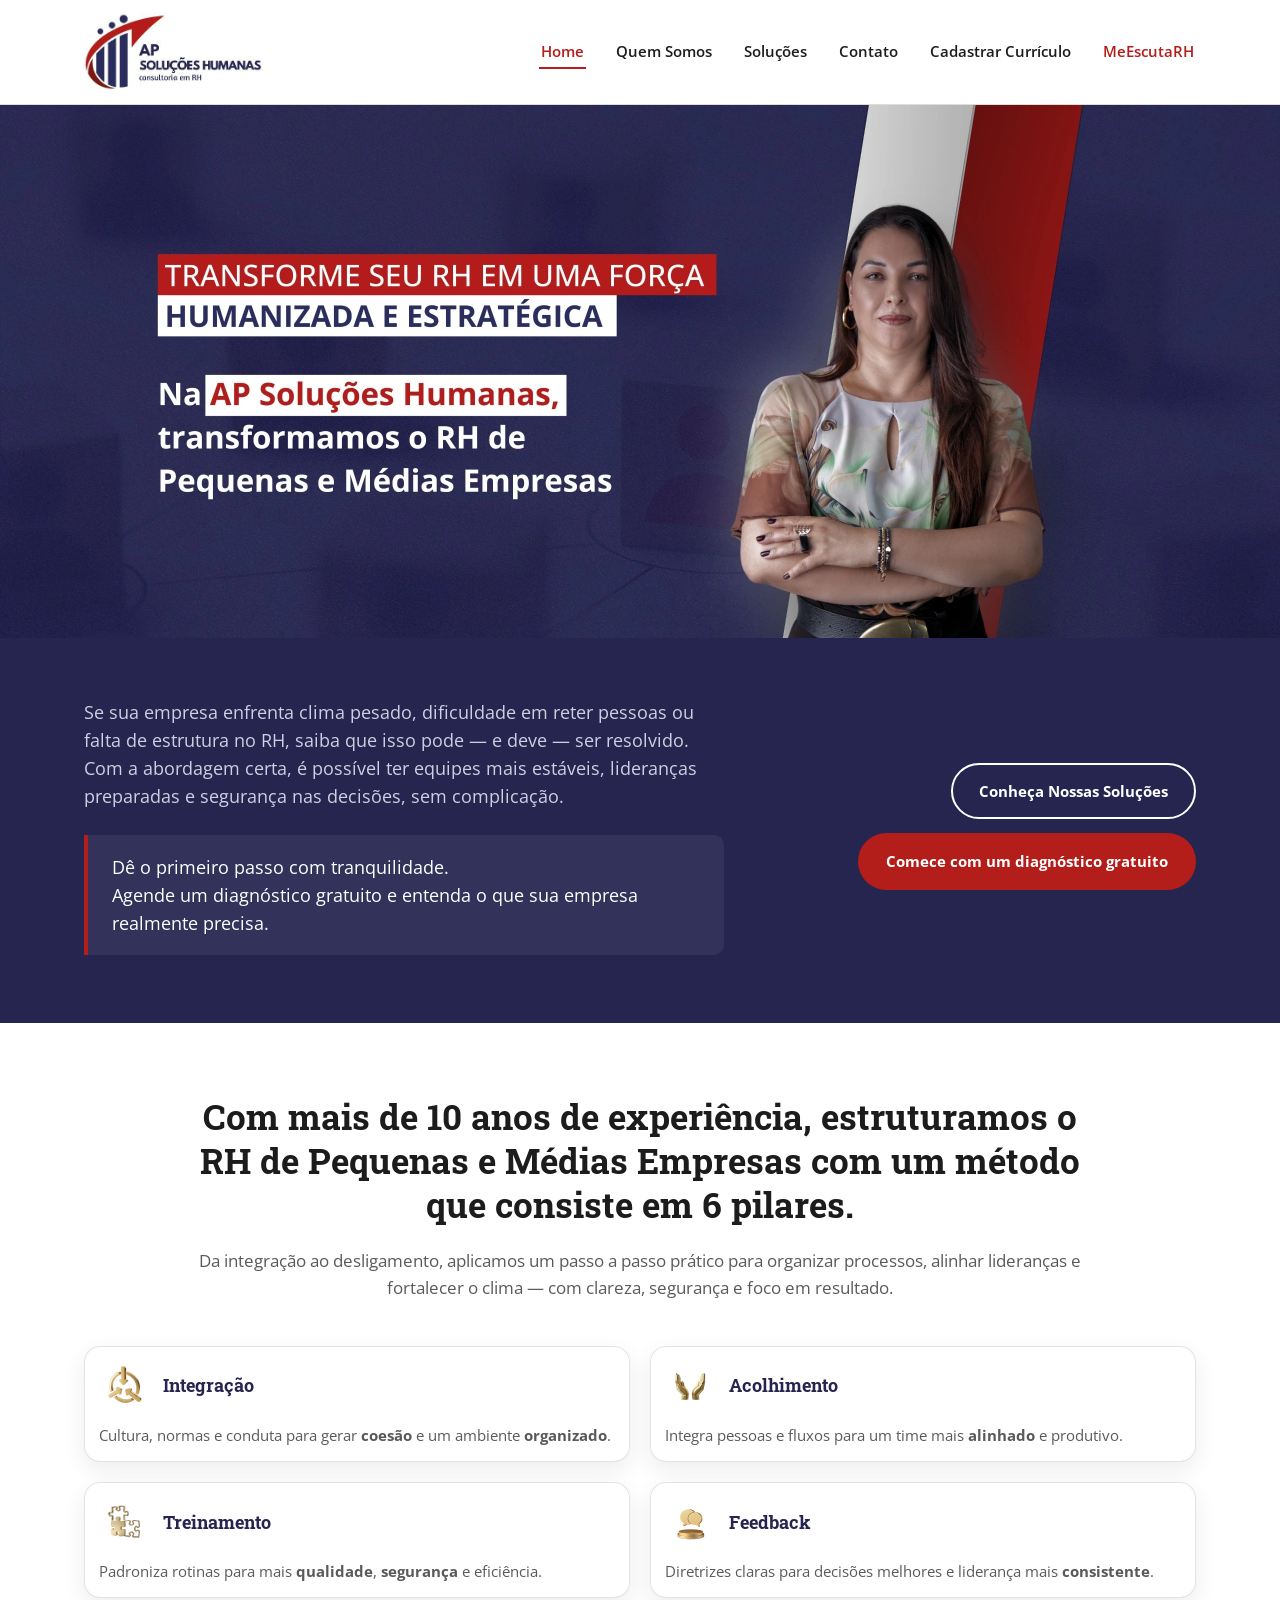
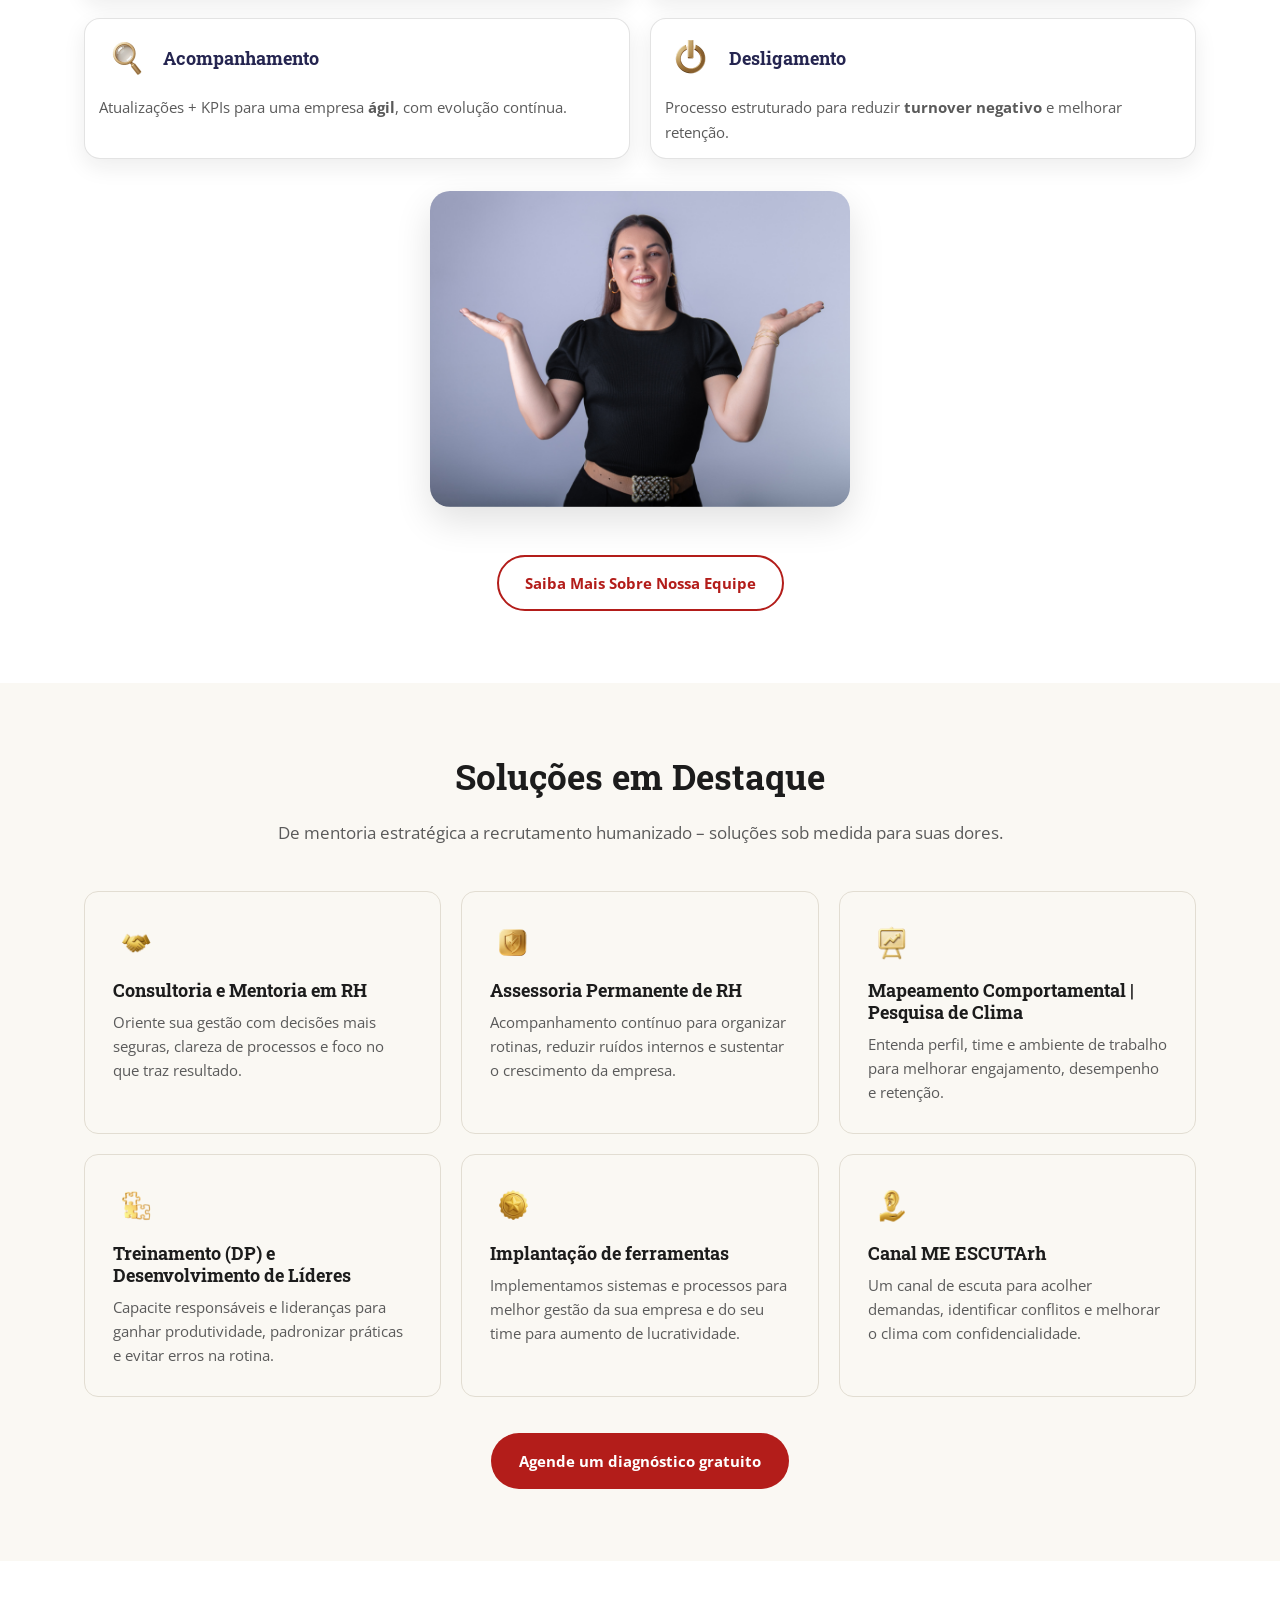
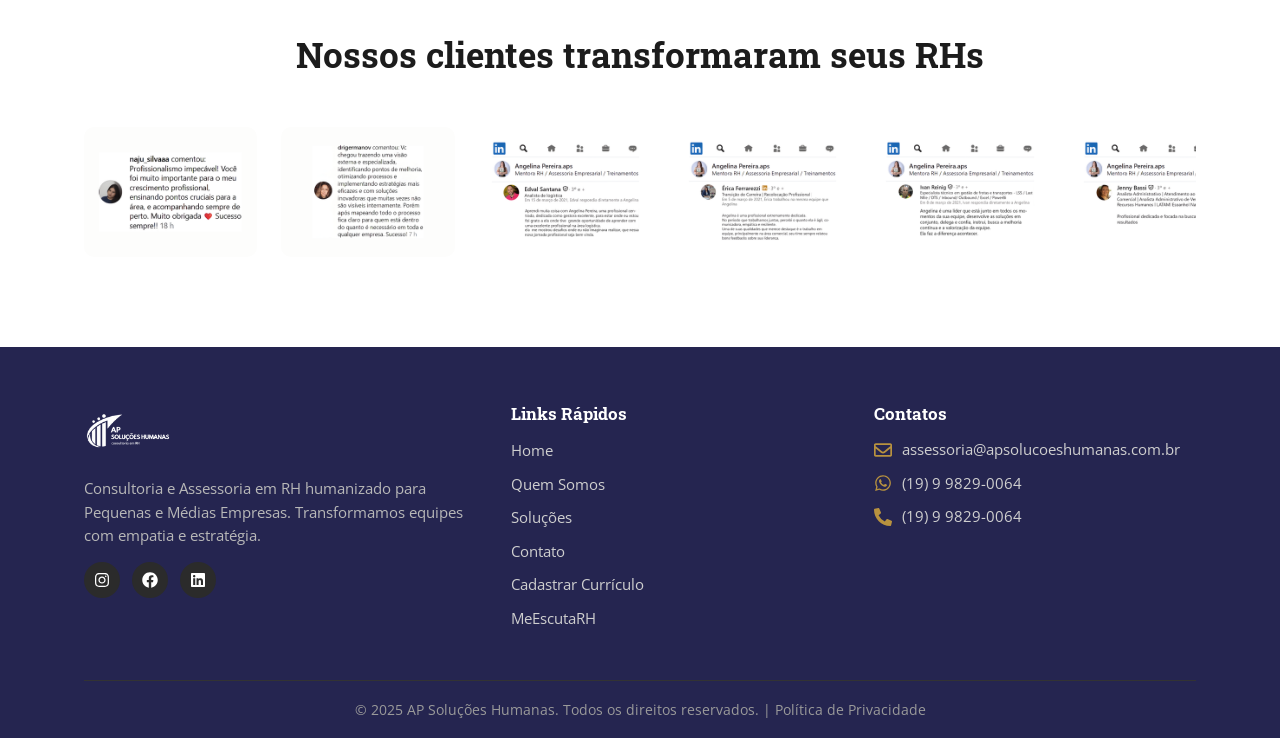
==== index.html @ b5ef5ab9 "Initial commit: site da AP Soluções Humanas (MeEscutaRH + páginas institucionais) Co-Authored-By: Cl" ====
<!DOCTYPE html>
<html lang="pt-BR">
<head>
<meta charset="UTF-8">
<meta name="viewport" content="width=device-width, initial-scale=1.0">
<title>AP Soluções Humanas - Home</title>
<meta name="description" content="Com mais de 10 anos de experiência, estruturamos o RH de Pequenas e Médias Empresas com um método que consiste em 6 pilares.">
<link rel="icon" href="assets/img/favicon.png">
<link rel="preconnect" href="https://fonts.googleapis.com">
<link href="https://fonts.googleapis.com/css?family=Roboto:400,500,600,700|Roboto+Slab:600,700|Open+Sans:400,600,700&display=swap" rel="stylesheet">
<link rel="stylesheet" href="style.css">
</head>
<body>

<header class="site-header">
  <div class="container">
    <a href="index.html" class="brand"><img src="assets/img/logo.jpeg" alt="AP Soluções Humanas"></a>
    <button class="nav-toggle" aria-label="Abrir menu" aria-expanded="false"><span></span><span></span><span></span></button>
    <nav class="main-nav">
      <ul>
        <li><a href="index.html" class="is-active">Home</a></li>
        <li><a href="quem-somos.html">Quem Somos</a></li>
        <li><a href="solucoes.html">Soluções</a></li>
        <li><a href="contato.html">Contato</a></li>
        <li><a href="cadastrar-curriculo.html">Cadastrar Currículo</a></li>
        <li><a href="me-escuta-rh.html" class="nav-mer">MeEscutaRH</a></li>
      </ul>
    </nav>
  </div>
</header>

<section class="hero">
  <div class="hero__banner"><img src="assets/img/banner.webp" alt="AP Soluções Humanas"></div>
  <div class="hero__body">
    <div class="container hero__grid">
      <div class="hero__text">
        <p class="lead">Se sua empresa enfrenta clima pesado, dificuldade em reter pessoas ou falta de estrutura no RH, saiba que isso pode — e deve — ser resolvido. Com a abordagem certa, é possível ter equipes mais estáveis, lideranças preparadas e segurança nas decisões, sem complicação.</p>
        <div class="hero__highlight">
          <p class="lead">Dê o primeiro passo com tranquilidade.<br>Agende um diagnóstico gratuito e entenda o que sua empresa realmente precisa.</p>
        </div>
      </div>
      <div class="cta-row hero__ctas">
        <a class="btn btn--outline-light" href="solucoes.html">Conheça Nossas Soluções</a>
        <a class="btn btn--gold" href="https://forms.gle/rKEtEn1dgG5RvFb46" target="_blank" rel="noopener">Comece com um diagnóstico gratuito</a>
      </div>
    </div>
  </div>
</section>

<section class="section">
  <div class="container">
    <div class="section-head section-head--wide">
      <h2>Com mais de 10 anos de experiência, estruturamos o RH de Pequenas e Médias Empresas com um método que consiste em 6 pilares.</h2>
      <p>Da integração ao desligamento, aplicamos um passo a passo prático para organizar processos, alinhar lideranças e fortalecer o clima — com clareza, segurança e foco em resultado.</p>
    </div>

    <div class="pilares-grid">
      <article class="pilar-card">
        <div class="pilar-card__head">
          <img class="pilar-card__icon" src="assets/img/pilar-01-integracao.png" alt="Ícone Integração">
          <h3>Integração</h3>
        </div>
        <p>Cultura, normas e conduta para gerar <strong>coesão</strong> e um ambiente <strong>organizado</strong>.</p>
      </article>
      <article class="pilar-card">
        <div class="pilar-card__head">
          <img class="pilar-card__icon" src="assets/img/pilar-02-acolhimento.png" alt="Ícone Acolhimento">
          <h3>Acolhimento</h3>
        </div>
        <p>Integra pessoas e fluxos para um time mais <strong>alinhado</strong> e produtivo.</p>
      </article>
      <article class="pilar-card">
        <div class="pilar-card__head">
          <img class="pilar-card__icon" src="assets/img/pilar-03-treinamento.png" alt="Ícone Treinamento">
          <h3>Treinamento</h3>
        </div>
        <p>Padroniza rotinas para mais <strong>qualidade</strong>, <strong>segurança</strong> e eficiência.</p>
      </article>
      <article class="pilar-card">
        <div class="pilar-card__head">
          <img class="pilar-card__icon" src="assets/img/pilar-04-feedback.png" alt="Ícone Feedback">
          <h3>Feedback</h3>
        </div>
        <p>Diretrizes claras para decisões melhores e liderança mais <strong>consistente</strong>.</p>
      </article>
      <article class="pilar-card">
        <div class="pilar-card__head">
          <img class="pilar-card__icon" src="assets/img/pilar-05-acompanhamento.png" alt="Ícone Acompanhamento">
          <h3>Acompanhamento</h3>
        </div>
        <p>Atualizações + KPIs para uma empresa <strong>ágil</strong>, com evolução contínua.</p>
      </article>
      <article class="pilar-card">
        <div class="pilar-card__head">
          <img class="pilar-card__icon" src="assets/img/pilar-06-desligamento.png" alt="Ícone Desligamento">
          <h3>Desligamento</h3>
        </div>
        <p>Processo estruturado para reduzir <strong>turnover negativo</strong> e melhorar retenção.</p>
      </article>
    </div>

    <div class="section-photo">
      <img src="assets/img/foto-home-secao1.png" alt="Equipe AP Soluções Humanas">
    </div>

    <div class="cta-row" style="justify-content:center;margin-top:32px;">
      <a class="btn btn--outline" href="quem-somos.html">Saiba Mais Sobre Nossa Equipe</a>
    </div>
  </div>
</section>

<section class="section section--alt">
  <div class="container">
    <div class="section-head">
      <h2>Soluções em Destaque</h2>
      <p>De mentoria estratégica a recrutamento humanizado – soluções sob medida para suas dores.</p>
    </div>

    <div class="solucoes-grid">
      <article class="solucao-card">
        <img src="assets/img/icone-mentoria.png" alt="Ícone Consultoria e Mentoria em RH">
        <h3>Consultoria e Mentoria em RH</h3>
        <p>Oriente sua gestão com decisões mais seguras, clareza de processos e foco no que traz resultado.</p>
      </article>
      <article class="solucao-card">
        <img src="assets/img/icone-assessoria.png" alt="Ícone Assessoria Permanente de RH">
        <h3>Assessoria Permanente de RH</h3>
        <p>Acompanhamento contínuo para organizar rotinas, reduzir ruídos internos e sustentar o crescimento da empresa.</p>
      </article>
      <article class="solucao-card">
        <img src="assets/img/icone-mapeamento.png" alt="Ícone Mapeamento Comportamental">
        <h3>Mapeamento Comportamental | Pesquisa de Clima</h3>
        <p>Entenda perfil, time e ambiente de trabalho para melhorar engajamento, desempenho e retenção.</p>
      </article>
      <article class="solucao-card">
        <img src="assets/img/icone-treinamento-dp.png" alt="Ícone Treinamento DP">
        <h3>Treinamento (DP) e Desenvolvimento de Líderes</h3>
        <p>Capacite responsáveis e lideranças para ganhar produtividade, padronizar práticas e evitar erros na rotina.</p>
      </article>
      <article class="solucao-card">
        <img src="assets/img/icone-implantacao.png" alt="Ícone Implantação de ferramentas">
        <h3>Implantação de ferramentas</h3>
        <p>Implementamos sistemas e processos para melhor gestão da sua empresa e do seu time para aumento de lucratividade.</p>
      </article>
      <article class="solucao-card">
        <img src="assets/img/icone-meescuta.png" alt="Ícone Canal ME ESCUTArh">
        <h3>Canal ME ESCUTArh</h3>
        <p>Um canal de escuta para acolher demandas, identificar conflitos e melhorar o clima com confidencialidade.</p>
      </article>
    </div>

    <div class="cta-row" style="justify-content:center;margin-top:36px;">
      <a class="btn btn--gold" href="https://wa.me/551998290064/?text=Oi,%20vim%20pelo%20seu%20site%20gostaria%20de%20saber%20mais%20sobre%20as%20suas%20soluções." target="_blank" rel="noopener">Agende um diagnóstico gratuito</a>
    </div>
  </div>
</section>

<section class="section">
  <div class="container">
    <div class="section-head">
      <h2>Nossos clientes transformaram seus RHs</h2>
    </div>
    <div class="carousel">
      <img src="assets/img/depoimentos/Naju-Silva.png" alt="Depoimento Naju Silva">
      <img src="assets/img/depoimentos/Adriana-Germanov.png" alt="Depoimento Adriana Germanov">
      <img src="assets/img/depoimentos/Edval-Santana.png" alt="Depoimento Edval Santana">
      <img src="assets/img/depoimentos/Erica-Ferrarezzi.png" alt="Depoimento Erica Ferrarezzi">
      <img src="assets/img/depoimentos/Ivan-Reinig.png" alt="Depoimento Ivan Reinig">
      <img src="assets/img/depoimentos/Jenny-Bassi.png" alt="Depoimento Jenny Bassi">
      <img src="assets/img/depoimentos/Renato-Dario.png" alt="Depoimento Renato Dario">
      <img src="assets/img/depoimentos/Ricardo-B.png" alt="Depoimento Ricardo B">
    </div>
  </div>
</section>

<footer class="site-footer">
  <div class="container">
    <div class="footer-grid">
      <div>
        <img src="assets/img/logo-footer.png" alt="AP Soluções Humanas">
        <p>Consultoria e Assessoria em RH humanizado para Pequenas e Médias Empresas. Transformamos equipes com empatia e estratégia.</p>
        <div class="social-icons">
          <a href="https://www.instagram.com/gepereira.apsolucoeshumanas/" target="_blank" rel="noopener" aria-label="Instagram"><svg viewBox="0 0 448 512"><path d="M224.1 141c-63.6 0-114.9 51.3-114.9 114.9s51.3 114.9 114.9 114.9S339 319.5 339 255.9 287.7 141 224.1 141zm0 189.6c-41.1 0-74.7-33.5-74.7-74.7s33.5-74.7 74.7-74.7 74.7 33.5 74.7 74.7-33.6 74.7-74.7 74.7zm146.4-194.3c0 14.9-12 26.8-26.8 26.8-14.9 0-26.8-12-26.8-26.8s12-26.8 26.8-26.8 26.8 12 26.8 26.8zm76.1 27.2c-1.7-35.9-9.9-67.7-36.2-93.9-26.2-26.2-58-34.4-93.9-36.2-37-2.1-147.9-2.1-184.9 0-35.8 1.7-67.6 9.9-93.9 36.1s-34.4 58-36.2 93.9c-2.1 37-2.1 147.9 0 184.9 1.7 35.9 9.9 67.7 36.2 93.9s58 34.4 93.9 36.2c37 2.1 147.9 2.1 184.9 0 35.9-1.7 67.7-9.9 93.9-36.2 26.2-26.2 34.4-58 36.2-93.9 2.1-37 2.1-147.8 0-184.8zM398.8 388c-7.8 19.6-22.9 34.7-42.6 42.6-29.5 11.7-99.5 9-132.1 9s-102.7 2.6-132.1-9c-19.6-7.8-34.7-22.9-42.6-42.6-11.7-29.5-9-99.5-9-132.1s-2.6-102.7 9-132.1c7.8-19.6 22.9-34.7 42.6-42.6 29.5-11.7 99.5-9 132.1-9s102.7-2.6 132.1 9c19.6 7.8 34.7 22.9 42.6 42.6 11.7 29.5 9 99.5 9 132.1s2.7 102.7-9 132.1z"/></svg></a>
          <a href="https://www.facebook.com/gepereira.apsolucoeshumanas/" target="_blank" rel="noopener" aria-label="Facebook"><svg viewBox="0 0 512 512"><path d="M504 256C504 119 393 8 256 8S8 119 8 256c0 123.78 90.69 226.38 209.25 245V327.69h-63V256h63v-54.64c0-62.15 37-96.48 93.67-96.48 27.14 0 55.52 4.84 55.52 4.84v61h-31.28c-30.8 0-40.41 19.12-40.41 38.73V256h68.78l-11 71.69h-57.78V501C413.31 482.38 504 379.78 504 256z"/></svg></a>
          <a href="https://www.linkedin.com/in/gepereira-apsolucoeshumanas/" target="_blank" rel="noopener" aria-label="LinkedIn"><svg viewBox="0 0 448 512"><path d="M416 32H31.9C14.3 32 0 46.5 0 64.3v383.4C0 465.5 14.3 480 31.9 480H416c17.6 0 32-14.5 32-32.3V64.3c0-17.8-14.4-32.3-32-32.3zM135.4 416H69V202.2h66.5V416zm-33.2-243c-21.3 0-38.5-17.3-38.5-38.5S80.9 96 102.2 96c21.2 0 38.5 17.3 38.5 38.5 0 21.3-17.2 38.5-38.5 38.5zm282.1 243h-66.4V312c0-24.8-.5-56.7-34.5-56.7-34.6 0-39.9 27-39.9 54.9V416h-66.4V202.2h63.7v29.2h.9c8.9-16.8 30.6-34.5 62.9-34.5 67.2 0 79.7 44.3 79.7 101.9V416z"/></svg></a>
        </div>
      </div>
      <div>
        <h4>Links Rápidos</h4>
        <ul class="footer-links">
          <li><a href="index.html">Home</a></li>
          <li><a href="quem-somos.html">Quem Somos</a></li>
          <li><a href="solucoes.html">Soluções</a></li>
          <li><a href="contato.html">Contato</a></li>
          <li><a href="cadastrar-curriculo.html">Cadastrar Currículo</a></li>
          <li><a href="me-escuta-rh.html">MeEscutaRH</a></li>
        </ul>
      </div>
      <div>
        <h4>Contatos</h4>
        <ul class="footer-contacts">
          <li><svg viewBox="0 0 512 512"><path d="M464 64H48C21.49 64 0 85.49 0 112v288c0 26.51 21.49 48 48 48h416c26.51 0 48-21.49 48-48V112c0-26.51-21.49-48-48-48zm0 48v40.805c-22.422 18.259-58.168 46.651-134.587 106.49-16.841 13.247-50.201 45.072-73.413 44.701-23.208.375-56.579-31.459-73.413-44.701C106.18 199.465 70.425 171.067 48 152.805V112h416zM48 400V214.398c22.914 18.251 55.409 43.862 104.938 82.646 21.857 17.205 60.134 55.186 103.062 54.955 42.717.231 80.509-37.199 103.053-54.947 49.528-38.783 82.032-64.401 104.947-82.653V400H48z"/></svg><a href="mailto:assessoria@apsolucoeshumanas.com.br">assessoria@apsolucoeshumanas.com.br</a></li>
          <li><svg viewBox="0 0 448 512"><path d="M380.9 97.1C339 55.1 283.2 32 223.9 32c-122.4 0-222 99.6-222 222 0 39.1 10.2 77.3 29.6 111L0 480l117.7-30.9c32.4 17.7 68.9 27 106.1 27h.1c122.3 0 224.1-99.6 224.1-222 0-59.3-25.2-115-67.1-157zm-157 341.6c-33.2 0-65.7-8.9-94-25.7l-6.7-4-69.8 18.3L72 359.2l-4.4-7c-18.5-29.4-28.2-63.3-28.2-98.2 0-101.7 82.8-184.5 184.6-184.5 49.3 0 95.6 19.2 130.4 54.1 34.8 34.9 56.2 81.2 56.1 130.5 0 101.8-84.9 184.6-186.6 184.6zm101.2-138.2c-5.5-2.8-32.8-16.2-37.9-18-5.1-1.9-8.8-2.8-12.5 2.8-3.7 5.6-14.3 18-17.6 21.8-3.2 3.7-6.5 4.2-12 1.4-32.6-16.3-54-29.1-75.5-66-5.7-9.8 5.7-9.1 16.3-30.3 1.8-3.7.9-6.9-.5-9.7-1.4-2.8-12.5-30.1-17.1-41.2-4.5-10.8-9.1-9.3-12.5-9.5-3.2-.2-6.9-.2-10.6-.2-3.7 0-9.7 1.4-14.8 6.9-5.1 5.6-19.4 19-19.4 46.3 0 27.3 19.9 53.7 22.6 57.4 2.8 3.7 39.1 59.7 94.8 83.8 35.2 15.2 49 16.5 66.6 13.9 10.7-1.6 32.8-13.4 37.4-26.4 4.6-13 4.6-24.1 3.2-26.4-1.3-2.5-5-3.9-10.5-6.6z"/></svg><a href="https://wa.me/551998290064" target="_blank" rel="noopener">(19) 9 9829-0064</a></li>
          <li><svg viewBox="0 0 512 512"><path d="M497.39 361.8l-112-48a24 24 0 0 0-28 6.9l-49.6 60.6A370.66 370.66 0 0 1 130.6 204.11l60.6-49.6a23.94 23.94 0 0 0 6.9-28l-48-112A24.16 24.16 0 0 0 122.6.61l-104 24A24 24 0 0 0 0 48c0 256.5 207.9 464 464 464a24 24 0 0 0 23.4-18.6l24-104a24.29 24.29 0 0 0-14.01-27.6z"/></svg><a href="tel:+551998290064">(19) 9 9829-0064</a></li>
        </ul>
      </div>
    </div>
    <div class="footer-bottom">© 2025 AP Soluções Humanas. Todos os direitos reservados. | Política de Privacidade</div>
  </div>
</footer>

<script src="script.js"></script>
</body>
</html>
---- style.css ----
/* ===========================================================
   AP Soluções Humanas — Design System
   Paleta: branco / dourado / preto / azul-marinho, com
   vermelho como cor de destaque (CTAs, navegação e MeEscutaRH).
   =========================================================== */

:root{
  --gold:#b8923f;
  --gold-dark:#96762f;
  --ink:#1c1c1c;
  --muted:#5a5a5a;
  --line:#e2ddd2;
  --white:#ffffff;
  --cream:#faf8f3;

  --red:#b31d1a;
  --red-dark:#8c1614;
  --navy:#252550;

  --mer-red:#c8102e;
  --mer-red-dark:#a50d26;

  --font-head:"Roboto Slab", serif;
  --font-body:"Open Sans","Roboto",sans-serif;

  --container:1160px;
  --radius:14px;
}

*{box-sizing:border-box;}
html{scroll-behavior:smooth;}
body{
  margin:0;
  font-family:var(--font-body);
  color:var(--ink);
  background:var(--white);
  line-height:1.6;
}
img{max-width:100%;display:block;}
a{color:inherit;text-decoration:none;}
h1,h2,h3,h4{font-family:var(--font-head);line-height:1.25;margin:0 0 .6em;}
p{margin:0 0 1em;}
ul{margin:0;padding:0;list-style:none;}

.container{max-width:var(--container);margin:0 auto;padding:0 24px;}
.section{padding:72px 0;}
.section--alt{background:var(--cream);}
.section--dark{background:var(--ink);color:var(--white);}
.section-head{max-width:760px;margin:0 auto 44px;text-align:center;}
.section-head h2{font-size:clamp(1.6rem,3vw,2.2rem);}
.section-head p{color:var(--muted);font-size:1.05rem;}
.section--dark .section-head p{color:#cfcfcf;}
.section-head--wide{max-width:920px;}

.section-photo{display:flex;justify-content:center;margin:32px auto 48px;}
.section-photo img{width:100%;max-width:420px;border-radius:20px;box-shadow:0 14px 36px rgba(0,0,0,.12);}

@media (max-width:760px){
  .section-head--wide h2 br{display:none;}
}

.eyebrow{
  display:inline-block;font-size:.78rem;font-weight:700;letter-spacing:.08em;
  text-transform:uppercase;color:var(--gold-dark);margin-bottom:10px;
}

/* ---- Botões ---- */
.btn{
  display:inline-flex;align-items:center;justify-content:center;gap:8px;
  padding:14px 26px;border-radius:999px;font-weight:700;font-size:.95rem;
  border:2px solid transparent;cursor:pointer;transition:transform .15s,background .15s,color .15s,border-color .15s;
}
.btn:active{transform:translateY(1px);}
.btn--gold{background:var(--red);color:var(--white);}
.btn--gold:hover{background:var(--red-dark);}
.btn--outline{border-color:var(--red);color:var(--red);background:transparent;}
.btn--outline:hover{background:var(--red);color:var(--white);}
.btn--outline-light{border-color:var(--white);color:var(--white);background:transparent;}
.btn--outline-light:hover{background:var(--white);color:var(--ink);}
.cta-row{display:flex;flex-wrap:wrap;gap:14px;}

/* ===========================================================
   Header
   =========================================================== */
.site-header{
  position:sticky;top:0;z-index:100;background:var(--white);
  border-bottom:1px solid var(--line);
}
.site-header .container{
  display:flex;align-items:center;justify-content:space-between;
  padding:12px 24px;gap:24px;
}
.brand img{height:80px;width:auto;}
.main-nav ul{display:flex;gap:28px;}
.main-nav a{font-weight:600;font-size:.95rem;padding:6px 2px;border-bottom:2px solid transparent;transition:border-color .15s,color .15s;}
.main-nav a:hover,
.main-nav a.is-active{color:var(--red);border-color:var(--red);}
.main-nav a.nav-mer{color:var(--red);}
.nav-toggle{
  display:none;background:none;border:none;cursor:pointer;padding:6px;
  flex-direction:column;gap:5px;
}
.nav-toggle span{width:26px;height:2px;background:var(--ink);display:block;}

@media (max-width:900px){
  .nav-toggle{display:flex;}
  .main-nav{
    position:absolute;top:100%;left:0;right:0;background:var(--white);
    border-bottom:1px solid var(--line);max-height:0;overflow:hidden;
    transition:max-height .25s ease;
  }
  .main-nav.is-open{max-height:480px;}
  .main-nav ul{flex-direction:column;padding:8px 24px 20px;gap:6px;}
}

/* ===========================================================
   Hero
   =========================================================== */
.hero{padding:0;background:var(--ink);}
.hero__banner img{width:100%;}
.hero__body{background:var(--navy);padding:60px 0 68px;}
.hero__body h1{color:var(--white);font-size:clamp(1.7rem,3.4vw,2.5rem);max-width:760px;}
.hero__body .lead{color:#cfcfe2;max-width:640px;font-size:1.1rem;}
.hero__body .lead strong{color:var(--white);}
.hero__highlight{
  border-left:4px solid var(--red);background:rgba(255,255,255,.06);
  border-radius:0 10px 10px 0;padding:18px 24px;max-width:640px;margin:24px 0 0;
}
.hero__highlight .lead{margin:0;color:var(--white);}
.hero__grid{display:flex;align-items:center;justify-content:space-between;gap:40px;}
.hero__text{flex:1 1 600px;}
.hero__ctas{flex:0 0 auto;flex-direction:column;align-items:flex-end;gap:14px;}

@media (max-width:760px){
  .hero__grid{flex-direction:column;align-items:stretch;}
  .hero__ctas{align-items:stretch;}
  .hero__ctas .btn{justify-content:center;}
}

/* ===========================================================
   Pilares (cards)
   =========================================================== */
.pilares-grid{
  display:grid;grid-template-columns:repeat(2,1fr);gap:20px;
}
.pilar-card{
  background:var(--white);border:1px solid rgba(29,29,30,.12);border-radius:16px;
  box-shadow:0 8px 22px rgba(29,29,30,.08);padding:14px;
  text-align:left;transition:transform .15s,box-shadow .15s;
}
.pilar-card:hover{transform:translateY(-4px);box-shadow:0 14px 32px rgba(29,29,30,.12);}
.pilar-card__head{display:flex;align-items:center;gap:14px;margin-bottom:12px;}
.pilar-card__icon{width:50px;height:50px;object-fit:contain;margin:0;}
.pilar-card h3{font-size:1.15rem;margin:0;color:var(--navy);}
.pilar-card p{color:var(--muted);font-size:.95rem;margin:0;}
.pilar-card__kicker{color:var(--gold-dark);font-weight:700;font-size:.78rem;text-transform:uppercase;letter-spacing:.06em;margin:0 0 4px;}

@media (max-width:560px){
  .pilares-grid{grid-template-columns:1fr;}
}

/* ===========================================================
   Soluções (cards)
   =========================================================== */
.solucoes-grid{
  display:grid;grid-template-columns:repeat(3,1fr);gap:20px;
}
.solucao-card{
  background:var(--cream);border:1px solid var(--line);border-radius:var(--radius);
  padding:28px;transition:transform .15s,box-shadow .15s;
}
.solucao-card:hover{transform:translateY(-4px);box-shadow:0 10px 28px rgba(0,0,0,.07);}
.solucao-card img{width:46px;height:46px;object-fit:contain;margin-bottom:14px;}
.solucao-card h3{font-size:1.1rem;margin-bottom:8px;}
.solucao-card p{color:var(--muted);font-size:.95rem;margin:0;}

@media (max-width:860px){.solucoes-grid{grid-template-columns:repeat(2,1fr);}}
@media (max-width:560px){.solucoes-grid{grid-template-columns:1fr;}}

/* ===========================================================
   Sobre / Quem Somos
   =========================================================== */
.split{display:grid;grid-template-columns:1.1fr .9fr;gap:48px;align-items:center;}
.split img{border-radius:var(--radius);}
@media (max-width:860px){.split{grid-template-columns:1fr;}}

.pilar-detail{
  background:var(--white);border:1px solid var(--line);border-radius:var(--radius);
  padding:26px;
}
.pilar-detail h3{font-size:1.2rem;margin-bottom:6px;}
.pilar-detail .pilar-card__icon{width:42px;height:42px;margin-bottom:12px;}
.pilar-detail p{font-size:.92rem;color:var(--muted);margin:0 0 8px;}
.pilar-detail strong{color:var(--ink);}

.team-card{
  display:grid;grid-template-columns:.8fr 1.2fr;gap:36px;align-items:center;
  background:var(--cream);border-radius:var(--radius);padding:36px;
}
@media (max-width:760px){.team-card{grid-template-columns:1fr;}}
.team-card img{border-radius:var(--radius);}

/* ===========================================================
   Carrossel de depoimentos
   =========================================================== */
.carousel{
  display:flex;gap:24px;overflow-x:auto;padding:6px 4px 18px;scroll-snap-type:x mandatory;
}
.carousel img{
  height:130px;width:auto;border-radius:10px;scroll-snap-align:start;flex:0 0 auto;
  filter:grayscale(15%);
}

/* ===========================================================
   Formulários
   =========================================================== */
.form-card{
  background:var(--white);border:1px solid var(--line);border-top:4px solid var(--gold);
  border-radius:var(--radius);padding:32px;max-width:680px;
}
.form-card--mer{border-top-color:var(--mer-red);}
.form-field{display:flex;flex-direction:column;gap:6px;margin-bottom:18px;}
.form-row{display:grid;grid-template-columns:1fr 1fr;gap:16px;}
.form-field label{font-size:.9rem;font-weight:600;}
.req{color:var(--mer-red);}
.field-hint{font-size:.82rem;color:var(--muted);margin:2px 0 4px;line-height:1.45;}

.form-card input,
.form-card select,
.form-card textarea{
  width:100%;padding:11px 12px;border:1px solid var(--line);border-radius:9px;
  font-size:.95rem;font-family:inherit;background:var(--cream);color:var(--ink);
  transition:border-color .15s,box-shadow .15s;
}
.form-card input:focus,
.form-card select:focus,
.form-card textarea:focus{
  outline:none;border-color:var(--gold);box-shadow:0 0 0 3px rgba(184,146,63,.18);background:#fff;
}
.form-card--mer input:focus,
.form-card--mer select:focus,
.form-card--mer textarea:focus{
  border-color:var(--mer-red);box-shadow:0 0 0 3px rgba(200,16,46,.12);
}
.form-card textarea{resize:vertical;min-height:110px;}

.contact-fieldset{
  border:1px solid var(--line);border-radius:11px;padding:18px;margin:0 0 18px;
  display:flex;flex-direction:column;gap:16px;
}
.contact-fieldset legend{font-size:.9rem;font-weight:700;padding:0 8px;}
.contact-state{font-weight:500;color:var(--muted);font-size:.8rem;}

.btn-submit{
  width:100%;background:var(--red);color:#fff;border:none;border-radius:10px;
  padding:15px 18px;font-size:1rem;font-weight:700;cursor:pointer;font-family:inherit;
  transition:transform .08s,background .15s;
}
.btn-submit:hover{background:var(--red-dark);}
.btn-submit--mer{background:var(--mer-red);}
.btn-submit--mer:hover{background:var(--mer-red-dark);}
.btn-submit:active{transform:translateY(1px);}
.btn-submit:disabled{opacity:.6;cursor:not-allowed;}

.form-feedback{font-size:.92rem;line-height:1.45;margin-bottom:14px;}
.form-feedback.ok{color:#1a7a3a;background:#eaf7ee;border:1px solid #bfe6cb;padding:12px 14px;border-radius:9px;}
.form-feedback.err{color:var(--mer-red-dark);background:#fcecee;border:1px solid #f3c2c9;padding:12px 14px;border-radius:9px;}

.is-hidden{display:none!important;}
.form-card input.is-invalid,
.form-card select.is-invalid,
.form-card textarea.is-invalid{
  border-color:var(--mer-red);box-shadow:0 0 0 3px rgba(200,16,46,.12);
}

@media (max-width:560px){
  .form-row{grid-template-columns:1fr;}
  .form-card{padding:22px;}
}

/* ===========================================================
   Página de Contato — duas colunas
   =========================================================== */
.contact-grid{display:grid;grid-template-columns:1.1fr .9fr;gap:48px;align-items:start;}
@media (max-width:860px){.contact-grid{grid-template-columns:1fr;}}
.contact-info-list li{display:flex;align-items:center;gap:12px;padding:10px 0;border-bottom:1px solid var(--line);font-weight:600;}
.contact-info-list li:last-child{border-bottom:none;}
.contact-info-list svg{width:20px;height:20px;fill:var(--gold-dark);flex:0 0 auto;}

/* ===========================================================
   Footer
   =========================================================== */
.site-footer{background:var(--navy);color:#dadada;padding:56px 0 0;}
.footer-grid{display:grid;grid-template-columns:1.2fr 1fr 1fr;gap:40px;padding-bottom:40px;}
@media (max-width:760px){.footer-grid{grid-template-columns:1fr;gap:32px;}}
.footer-grid h4{color:var(--white);font-size:1.05rem;margin-bottom:14px;}
.footer-grid p{color:#b8b8b8;font-size:.92rem;}
.footer-grid img{height:60px;margin-bottom:14px;}
.footer-links li{margin-bottom:8px;}
.footer-links a{color:#cfcfcf;font-size:.92rem;transition:color .15s;}
.footer-links a:hover{color:var(--gold);}
.footer-contacts li{display:flex;align-items:center;gap:10px;margin-bottom:10px;font-size:.92rem;color:#cfcfcf;}
.footer-contacts svg{width:18px;height:18px;fill:var(--gold);flex:0 0 auto;}
.social-icons{display:flex;gap:12px;margin-top:14px;}
.social-icons a{
  width:36px;height:36px;border-radius:50%;background:#2b2b2b;display:flex;
  align-items:center;justify-content:center;transition:background .15s;
}
.social-icons a:hover{background:var(--gold);}
.social-icons svg{width:16px;height:16px;fill:#fff;}
.footer-bottom{border-top:1px solid #333;padding:18px 0;text-align:center;font-size:.85rem;color:#9a9a9a;}

@media (prefers-reduced-motion:reduce){
  *{transition:none!important;}
}
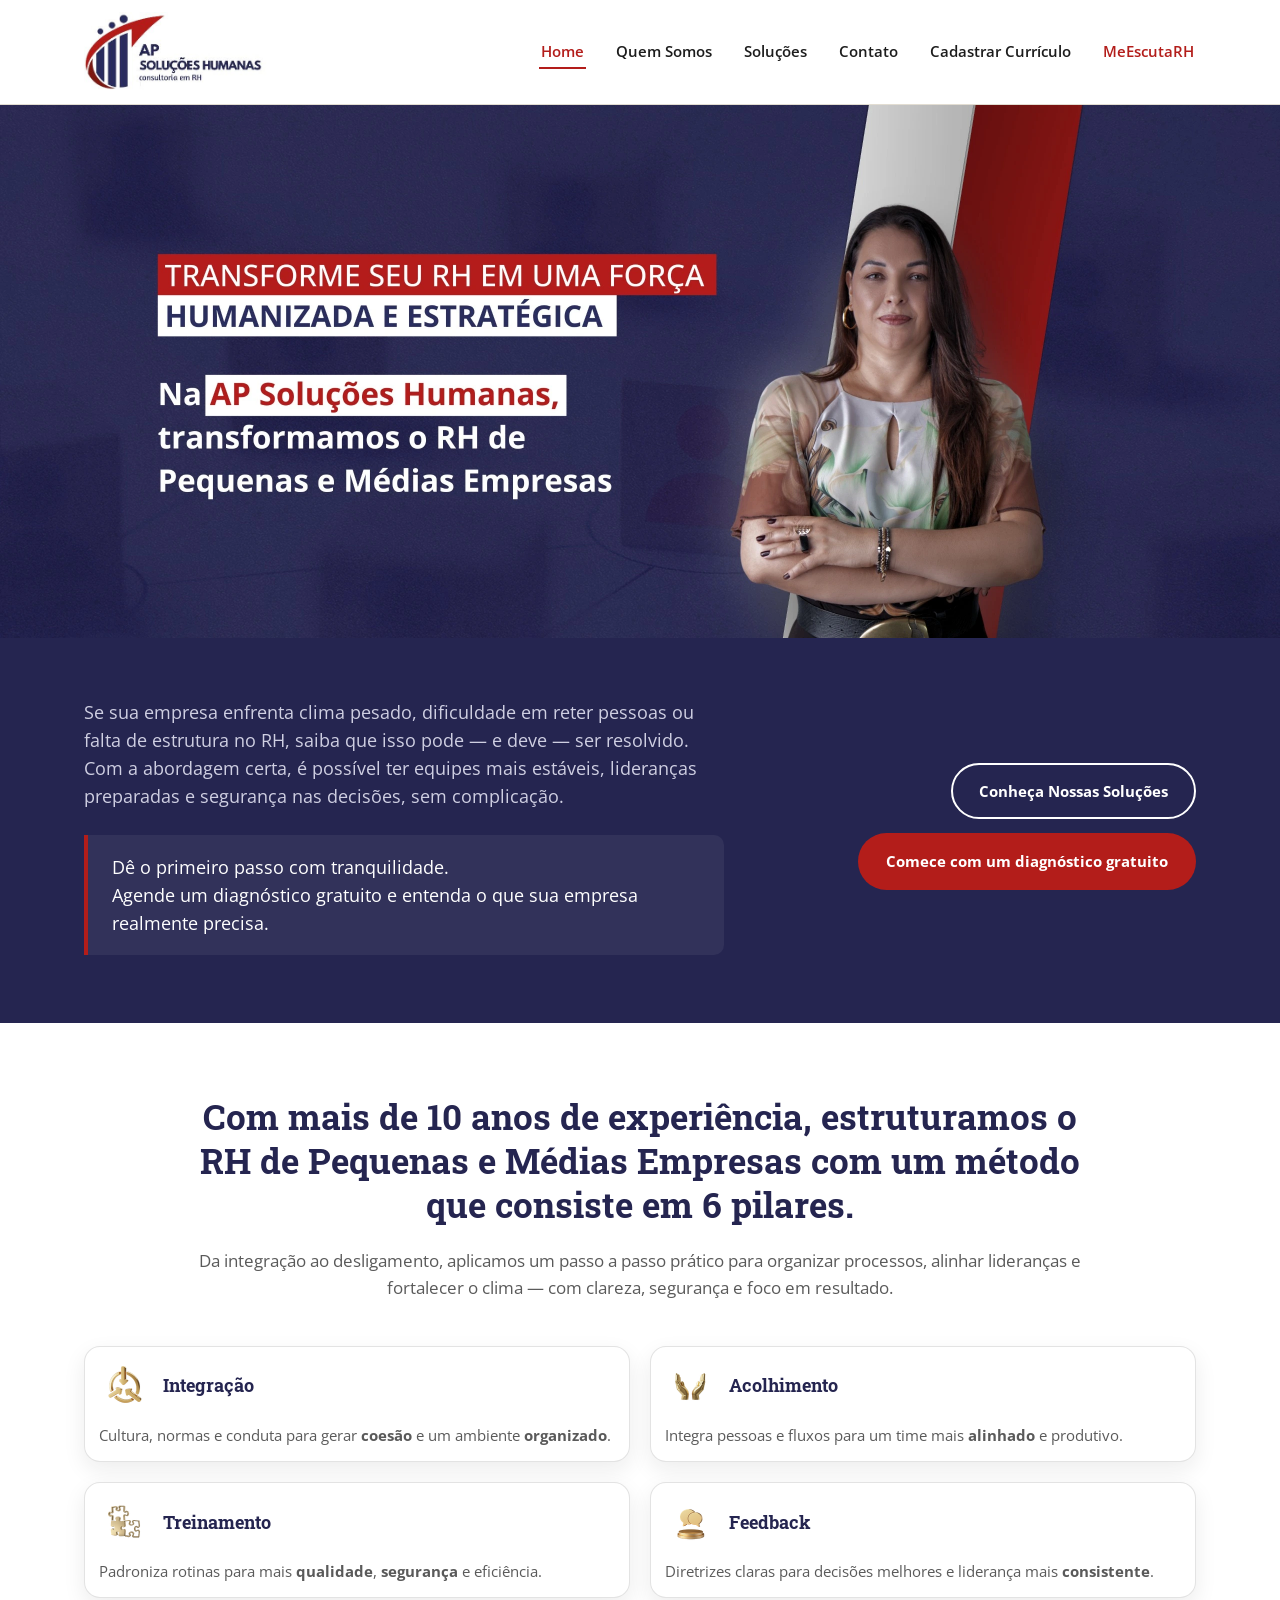
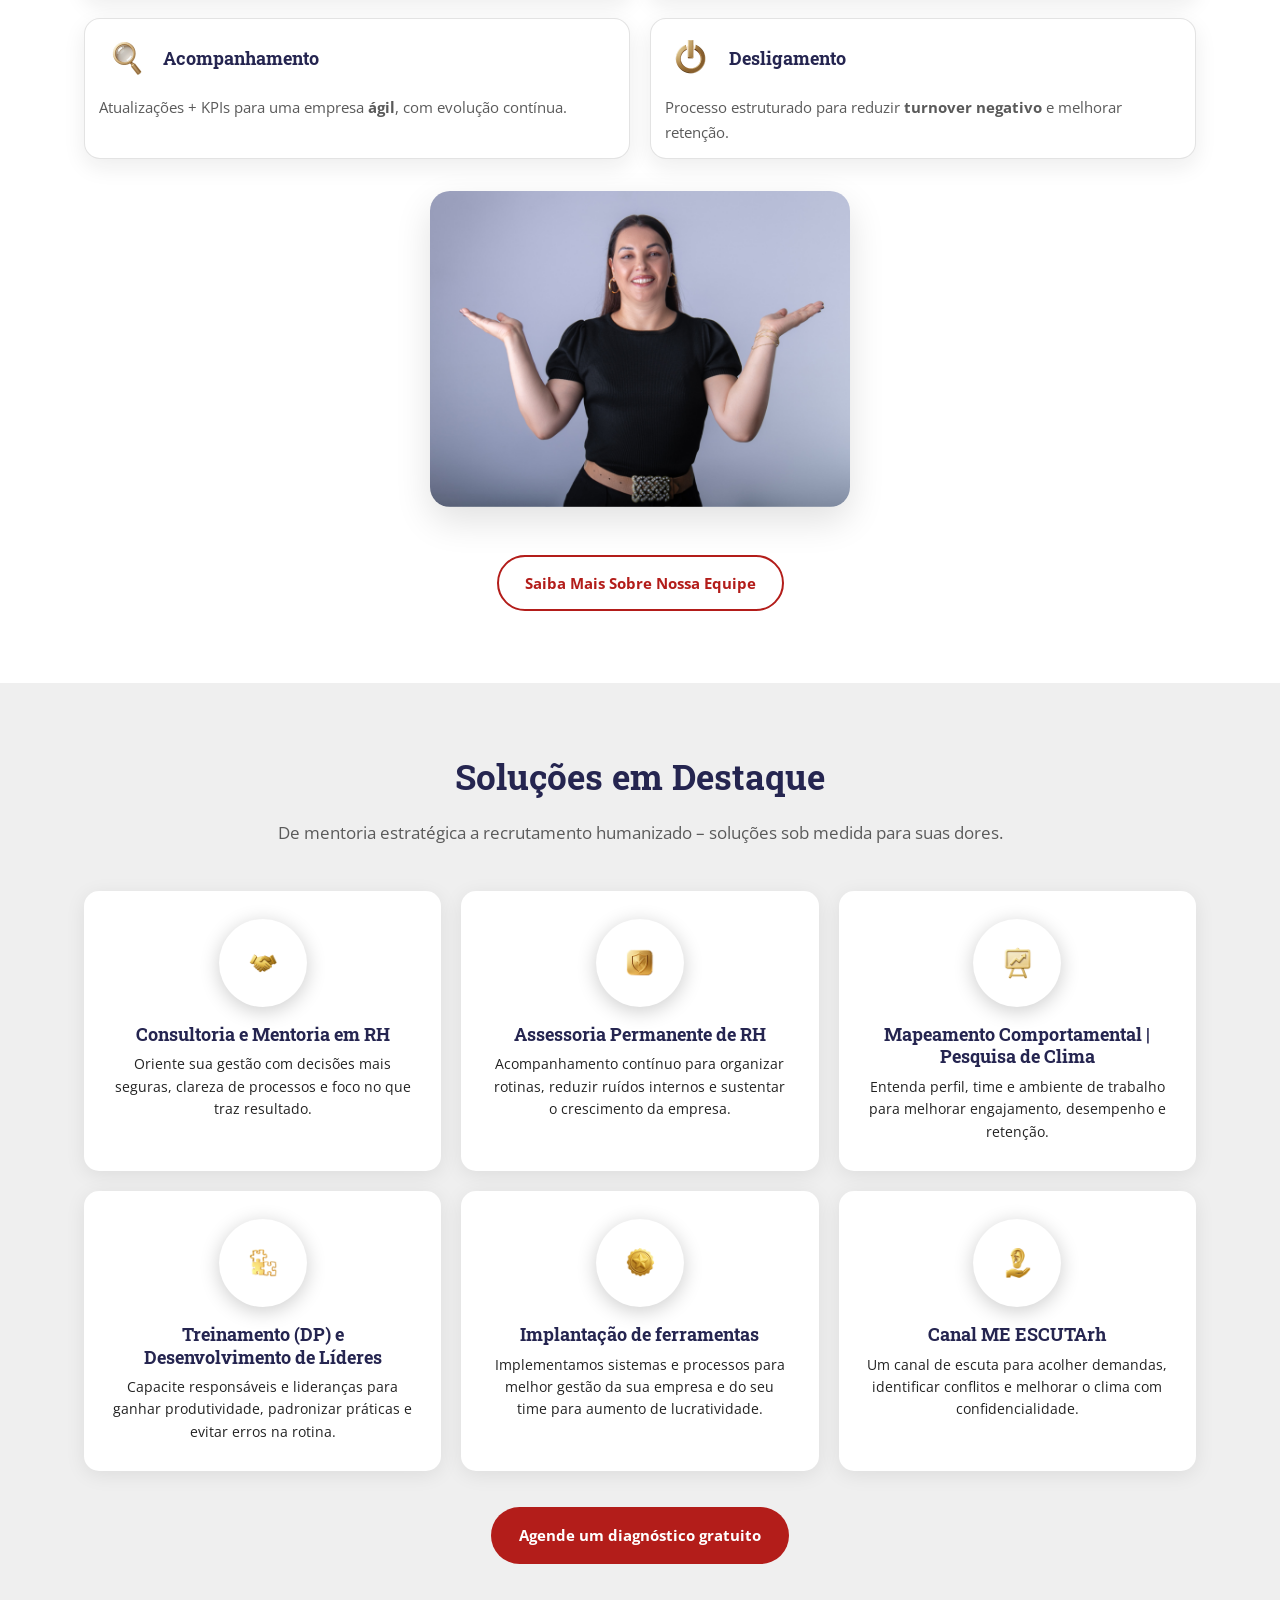
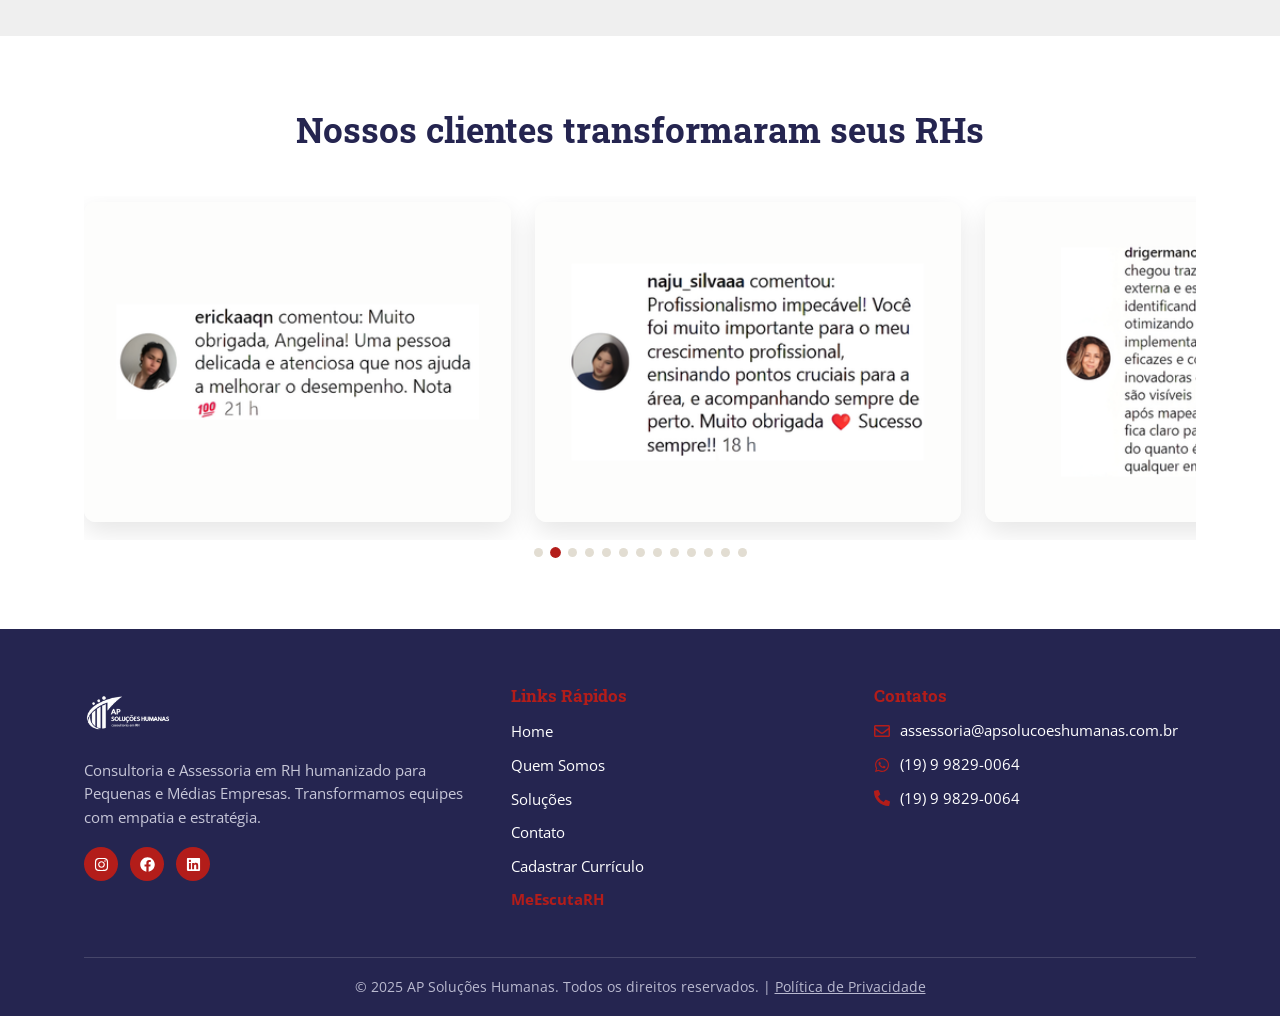
==== commit 28a0a019: "Migra site para producao estatica: URLs limpas, SEO completo, automacoes n8n e documentacao - Novo d" ====
--- a/index.html
+++ b/index.html
@@ -3,27 +3,58 @@
 <head>
 <meta charset="UTF-8">
 <meta name="viewport" content="width=device-width, initial-scale=1.0">
-<title>AP Soluções Humanas - Home</title>
+<title>AP Soluções Humanas | Consultoria e Assessoria em RH para PMEs</title>
 <meta name="description" content="Com mais de 10 anos de experiência, estruturamos o RH de Pequenas e Médias Empresas com um método que consiste em 6 pilares.">
+<meta name="robots" content="index, follow">
+<link rel="canonical" href="https://apsolucoeshumanas.com.br/">
+<meta property="og:type" content="website">
+<meta property="og:locale" content="pt_BR">
+<meta property="og:site_name" content="AP Soluções Humanas">
+<meta property="og:title" content="AP Soluções Humanas | Consultoria e Assessoria em RH para PMEs">
+<meta property="og:description" content="Com mais de 10 anos de experiência, estruturamos o RH de Pequenas e Médias Empresas com um método que consiste em 6 pilares.">
+<meta property="og:url" content="https://apsolucoeshumanas.com.br/">
+<meta property="og:image" content="https://apsolucoeshumanas.com.br/assets/img/foto-home-secao1.png">
+<meta name="twitter:card" content="summary_large_image">
+<meta name="twitter:title" content="AP Soluções Humanas | Consultoria e Assessoria em RH para PMEs">
+<meta name="twitter:description" content="Com mais de 10 anos de experiência, estruturamos o RH de Pequenas e Médias Empresas com um método que consiste em 6 pilares.">
+<meta name="twitter:image" content="https://apsolucoeshumanas.com.br/assets/img/foto-home-secao1.png">
 <link rel="icon" href="assets/img/favicon.png">
 <link rel="preconnect" href="https://fonts.googleapis.com">
 <link href="https://fonts.googleapis.com/css?family=Roboto:400,500,600,700|Roboto+Slab:600,700|Open+Sans:400,600,700&display=swap" rel="stylesheet">
 <link rel="stylesheet" href="style.css">
+<script type="application/ld+json">
+{
+  "@context": "https://schema.org",
+  "@type": "Organization",
+  "name": "AP Soluções Humanas",
+  "url": "https://apsolucoeshumanas.com.br/",
+  "logo": "https://apsolucoeshumanas.com.br/assets/img/logo.jpeg",
+  "image": "https://apsolucoeshumanas.com.br/assets/img/foto-home-secao1.png",
+  "description": "Consultoria e assessoria em RH humanizado para Pequenas e Médias Empresas, com um método estruturado em 6 pilares.",
+  "email": "assessoria@apsolucoeshumanas.com.br",
+  "telephone": "+5519998290064",
+  "sameAs": [
+    "https://www.instagram.com/gepereira.apsolucoeshumanas/",
+    "https://www.facebook.com/gepereira.apsolucoeshumanas/",
+    "https://www.linkedin.com/in/gepereira-apsolucoeshumanas/"
+  ]
+}
+</script>
 </head>
 <body>
 
 <header class="site-header">
   <div class="container">
-    <a href="index.html" class="brand"><img src="assets/img/logo.jpeg" alt="AP Soluções Humanas"></a>
+    <a href="/" class="brand"><img src="assets/img/logo.jpeg" alt="AP Soluções Humanas"></a>
     <button class="nav-toggle" aria-label="Abrir menu" aria-expanded="false"><span></span><span></span><span></span></button>
     <nav class="main-nav">
       <ul>
-        <li><a href="index.html" class="is-active">Home</a></li>
-        <li><a href="quem-somos.html">Quem Somos</a></li>
-        <li><a href="solucoes.html">Soluções</a></li>
-        <li><a href="contato.html">Contato</a></li>
-        <li><a href="cadastrar-curriculo.html">Cadastrar Currículo</a></li>
-        <li><a href="me-escuta-rh.html" class="nav-mer">MeEscutaRH</a></li>
+        <li><a href="/" class="is-active">Home</a></li>
+        <li><a href="quem-somos">Quem Somos</a></li>
+        <li><a href="solucoes">Soluções</a></li>
+        <li><a href="contato">Contato</a></li>
+        <li><a href="cadastrar-curriculo">Cadastrar Currículo</a></li>
+        <li><a href="me-escuta-rh" class="nav-mer">MeEscutaRH</a></li>
       </ul>
     </nav>
   </div>
@@ -40,7 +71,7 @@
         </div>
       </div>
       <div class="cta-row hero__ctas">
-        <a class="btn btn--outline-light" href="solucoes.html">Conheça Nossas Soluções</a>
+        <a class="btn btn--outline-light" href="solucoes">Conheça Nossas Soluções</a>
         <a class="btn btn--gold" href="https://forms.gle/rKEtEn1dgG5RvFb46" target="_blank" rel="noopener">Comece com um diagnóstico gratuito</a>
       </div>
     </div>
@@ -50,7 +81,7 @@
 <section class="section">
   <div class="container">
     <div class="section-head section-head--wide">
-      <h2>Com mais de 10 anos de experiência, estruturamos o RH de Pequenas e Médias Empresas com um método que consiste em 6 pilares.</h2>
+      <h1 style="color:#252550;">Com mais de 10 anos de experiência, estruturamos o RH de Pequenas e Médias Empresas com um método que consiste em 6 pilares.</h1>
       <p>Da integração ao desligamento, aplicamos um passo a passo prático para organizar processos, alinhar lideranças e fortalecer o clima — com clareza, segurança e foco em resultado.</p>
     </div>
 
@@ -104,46 +135,46 @@
     </div>
 
     <div class="cta-row" style="justify-content:center;margin-top:32px;">
-      <a class="btn btn--outline" href="quem-somos.html">Saiba Mais Sobre Nossa Equipe</a>
-    </div>
-  </div>
-</section>
-
-<section class="section section--alt">
+      <a class="btn btn--outline" href="quem-somos">Saiba Mais Sobre Nossa Equipe</a>
+    </div>
+  </div>
+</section>
+
+<section class="section section--gray">
   <div class="container">
     <div class="section-head">
-      <h2>Soluções em Destaque</h2>
+      <h2 style="color:#252550;">Soluções em Destaque</h2>
       <p>De mentoria estratégica a recrutamento humanizado – soluções sob medida para suas dores.</p>
     </div>
 
     <div class="solucoes-grid">
       <article class="solucao-card">
-        <img src="assets/img/icone-mentoria.png" alt="Ícone Consultoria e Mentoria em RH">
+        <div class="solucao-card__icon"><img src="assets/img/icone-mentoria.png" alt="Ícone Consultoria e Mentoria em RH"></div>
         <h3>Consultoria e Mentoria em RH</h3>
         <p>Oriente sua gestão com decisões mais seguras, clareza de processos e foco no que traz resultado.</p>
       </article>
       <article class="solucao-card">
-        <img src="assets/img/icone-assessoria.png" alt="Ícone Assessoria Permanente de RH">
+        <div class="solucao-card__icon"><img src="assets/img/icone-assessoria.png" alt="Ícone Assessoria Permanente de RH"></div>
         <h3>Assessoria Permanente de RH</h3>
         <p>Acompanhamento contínuo para organizar rotinas, reduzir ruídos internos e sustentar o crescimento da empresa.</p>
       </article>
       <article class="solucao-card">
-        <img src="assets/img/icone-mapeamento.png" alt="Ícone Mapeamento Comportamental">
+        <div class="solucao-card__icon"><img src="assets/img/icone-mapeamento.png" alt="Ícone Mapeamento Comportamental"></div>
         <h3>Mapeamento Comportamental | Pesquisa de Clima</h3>
         <p>Entenda perfil, time e ambiente de trabalho para melhorar engajamento, desempenho e retenção.</p>
       </article>
       <article class="solucao-card">
-        <img src="assets/img/icone-treinamento-dp.png" alt="Ícone Treinamento DP">
+        <div class="solucao-card__icon"><img src="assets/img/icone-treinamento-dp.png" alt="Ícone Treinamento DP"></div>
         <h3>Treinamento (DP) e Desenvolvimento de Líderes</h3>
         <p>Capacite responsáveis e lideranças para ganhar produtividade, padronizar práticas e evitar erros na rotina.</p>
       </article>
       <article class="solucao-card">
-        <img src="assets/img/icone-implantacao.png" alt="Ícone Implantação de ferramentas">
+        <div class="solucao-card__icon"><img src="assets/img/icone-implantacao.png" alt="Ícone Implantação de ferramentas"></div>
         <h3>Implantação de ferramentas</h3>
         <p>Implementamos sistemas e processos para melhor gestão da sua empresa e do seu time para aumento de lucratividade.</p>
       </article>
       <article class="solucao-card">
-        <img src="assets/img/icone-meescuta.png" alt="Ícone Canal ME ESCUTArh">
+        <div class="solucao-card__icon"><img src="assets/img/icone-meescuta.png" alt="Ícone Canal ME ESCUTArh"></div>
         <h3>Canal ME ESCUTArh</h3>
         <p>Um canal de escuta para acolher demandas, identificar conflitos e melhorar o clima com confidencialidade.</p>
       </article>
@@ -158,9 +189,10 @@
 <section class="section">
   <div class="container">
     <div class="section-head">
-      <h2>Nossos clientes transformaram seus RHs</h2>
-    </div>
-    <div class="carousel">
+      <h2 style="color:#252550;">Nossos clientes transformaram seus RHs</h2>
+    </div>
+    <div class="carousel" id="depoimentosCarousel">
+      <img src="assets/img/depoimentos/Ericka.png" alt="Depoimento Ericka">
       <img src="assets/img/depoimentos/Naju-Silva.png" alt="Depoimento Naju Silva">
       <img src="assets/img/depoimentos/Adriana-Germanov.png" alt="Depoimento Adriana Germanov">
       <img src="assets/img/depoimentos/Edval-Santana.png" alt="Depoimento Edval Santana">
@@ -169,7 +201,12 @@
       <img src="assets/img/depoimentos/Jenny-Bassi.png" alt="Depoimento Jenny Bassi">
       <img src="assets/img/depoimentos/Renato-Dario.png" alt="Depoimento Renato Dario">
       <img src="assets/img/depoimentos/Ricardo-B.png" alt="Depoimento Ricardo B">
-    </div>
+      <img src="assets/img/depoimentos/Samira-Michele.png" alt="Depoimento Samira Michele">
+      <img src="assets/img/depoimentos/Wesley-Figueira.png" alt="Depoimento Wesley Figueira">
+      <img src="assets/img/depoimentos/Depoimento-4.png" alt="Depoimento de cliente">
+      <img src="assets/img/depoimentos/Paula-Hirata.png" alt="Depoimento Paula Hirata">
+    </div>
+    <div class="carousel-dots" id="depoimentosDots"></div>
   </div>
 </section>
 
@@ -188,12 +225,12 @@
       <div>
         <h4>Links Rápidos</h4>
         <ul class="footer-links">
-          <li><a href="index.html">Home</a></li>
-          <li><a href="quem-somos.html">Quem Somos</a></li>
-          <li><a href="solucoes.html">Soluções</a></li>
-          <li><a href="contato.html">Contato</a></li>
-          <li><a href="cadastrar-curriculo.html">Cadastrar Currículo</a></li>
-          <li><a href="me-escuta-rh.html">MeEscutaRH</a></li>
+          <li><a href="/">Home</a></li>
+          <li><a href="quem-somos">Quem Somos</a></li>
+          <li><a href="solucoes">Soluções</a></li>
+          <li><a href="contato">Contato</a></li>
+          <li><a href="cadastrar-curriculo">Cadastrar Currículo</a></li>
+          <li><a href="me-escuta-rh" class="footer-mer">MeEscutaRH</a></li>
         </ul>
       </div>
       <div>
@@ -205,7 +242,7 @@
         </ul>
       </div>
     </div>
-    <div class="footer-bottom">© 2025 AP Soluções Humanas. Todos os direitos reservados. | Política de Privacidade</div>
+    <div class="footer-bottom">© 2025 AP Soluções Humanas. Todos os direitos reservados. | <a href="https://apsolucoeshumanas.com.br/">Política de Privacidade</a></div>
   </div>
 </footer>
 
--- a/style.css
+++ b/style.css
@@ -45,8 +45,10 @@
 .container{max-width:var(--container);margin:0 auto;padding:0 24px;}
 .section{padding:72px 0;}
 .section--alt{background:var(--cream);}
+.section--gray{background:#EFEFEF;}
 .section--dark{background:var(--ink);color:var(--white);}
 .section-head{max-width:760px;margin:0 auto 44px;text-align:center;}
+.section-head h1,
 .section-head h2{font-size:clamp(1.6rem,3vw,2.2rem);}
 .section-head p{color:var(--muted);font-size:1.05rem;}
 .section--dark .section-head p{color:#cfcfcf;}
@@ -138,6 +140,23 @@
 }
 
 /* ===========================================================
+   Hero com foto de fundo (páginas internas)
+   =========================================================== */
+.hero-photo{position:relative;background:var(--ink) center/cover no-repeat;}
+.hero-photo::before{
+  content:"";position:absolute;inset:0;
+  background:linear-gradient(180deg,rgba(21,21,38,.4),rgba(21,21,38,.3));
+}
+.hero-photo .container{position:relative;z-index:1;}
+.hero-photo--aguia{background-image:url("assets/img/fundo-aguia.png");}
+.hero-photo--aguia-frente{background-image:url("assets/img/fundo-aguia-frente.png");}
+.hero-photo--aguia-frente::before{background:linear-gradient(180deg,rgba(21,21,38,.72),rgba(21,21,38,.6));}
+.hero-photo--network{background-image:url("assets/img/fundo-networking.png");}
+.hero-photo .section-head p{color:#fff;}
+.hero-photo--tall{min-height:515px;display:flex;align-items:center;}
+.hero-photo--tall .container{width:100%;}
+
+/* ===========================================================
    Pilares (cards)
    =========================================================== */
 .pilares-grid{
@@ -166,13 +185,24 @@
   display:grid;grid-template-columns:repeat(3,1fr);gap:20px;
 }
 .solucao-card{
-  background:var(--cream);border:1px solid var(--line);border-radius:var(--radius);
-  padding:28px;transition:transform .15s,box-shadow .15s;
-}
-.solucao-card:hover{transform:translateY(-4px);box-shadow:0 10px 28px rgba(0,0,0,.07);}
-.solucao-card img{width:46px;height:46px;object-fit:contain;margin-bottom:14px;}
-.solucao-card h3{font-size:1.1rem;margin-bottom:8px;}
-.solucao-card p{color:var(--muted);font-size:.95rem;margin:0;}
+  background:var(--white);border:none;border-radius:15px;box-shadow:0 4px 20px rgba(0,0,0,.08);
+  padding:28px;text-align:center;transition:transform .15s,box-shadow .15s;
+}
+.solucao-card:hover{transform:translateY(-10px);box-shadow:0 14px 32px rgba(0,0,0,.12);}
+.solucao-card__icon{
+  width:88px;height:88px;border-radius:80%;background:var(--white);
+  border:1px solid rgba(255,255,255,.1);
+  box-shadow:0 4px 20px rgba(0,0,0,.2);display:flex;align-items:center;justify-content:center;
+  margin:0 auto 16px;
+}
+.solucao-card__icon img{width:44px;height:44px;object-fit:contain;margin:0;}
+
+.solucao-card__badge{
+  width:90px;height:90px;border-radius:80%;object-fit:contain;
+  box-shadow:0 4px 20px rgba(0,0,0,.2);margin:0 auto 16px;
+}
+.solucao-card h3{font-size:1.125rem;color:var(--navy);margin-bottom:8px;}
+.solucao-card p{color:#222;font-size:.875rem;margin:0;}
 
 @media (max-width:860px){.solucoes-grid{grid-template-columns:repeat(2,1fr);}}
 @media (max-width:560px){.solucoes-grid{grid-template-columns:1fr;}}
@@ -193,23 +223,99 @@
 .pilar-detail p{font-size:.92rem;color:var(--muted);margin:0 0 8px;}
 .pilar-detail strong{color:var(--ink);}
 
-.team-card{
-  display:grid;grid-template-columns:.8fr 1.2fr;gap:36px;align-items:center;
-  background:var(--cream);border-radius:var(--radius);padding:36px;
-}
-@media (max-width:760px){.team-card{grid-template-columns:1fr;}}
-.team-card img{border-radius:var(--radius);}
+.equipe-grid{display:grid;grid-template-columns:1fr 1fr;gap:48px;align-items:center;}
+@media (max-width:860px){.equipe-grid{grid-template-columns:1fr;}}
+.equipe-text h3{font-size:1.35rem;margin-top:22px;}
+.equipe-photo img{border-radius:var(--radius);}
+
+/* ---- Pilares (cards completos) — componente exato de produção ---- */
+.aps-pilares-cards{
+  --blue:#252550;
+  --red:#B31D1A;
+  --white-c:#ffffff;
+  --graphite:#1D1D1E;
+
+  --aps-text:var(--graphite);
+  --aps-muted:rgba(29,29,30,.74);
+  --aps-border:rgba(29,29,30,.12);
+
+  --shadow-soft:0 10px 26px rgba(29,29,30,.08);
+  --aps-radius:16px;
+  --aps-gap:24px;
+
+  color:var(--aps-text);
+  font-family:"Open Sans", Arial, sans-serif;
+}
+.aps-pilares-cards *{font-family:"Open Sans", Arial, sans-serif;}
+
+.aps-pilares-cards__grid{display:grid;grid-template-columns:1fr;gap:var(--aps-gap);align-items:start;}
+.aps-pilares-cards__stack{display:grid;gap:12px;}
+
+.aps-pilar-card{
+  background:var(--white-c);border:1px solid var(--aps-border);border-radius:var(--aps-radius);
+  box-shadow:var(--shadow-soft);padding:16px;position:relative;overflow:hidden;
+}
+.aps-pilar-card::before{
+  content:attr(data-num);position:absolute;right:14px;top:10px;font-weight:800;font-size:44px;
+  color:rgba(37,37,80,.10);letter-spacing:-2px;line-height:1;pointer-events:none;
+}
+.aps-pilar-card__head{display:flex;align-items:center;gap:12px;margin-bottom:10px;}
+.aps-pilar-card__icon{width:60px;height:38px;object-fit:contain;flex:0 0 auto;margin:0;}
+.aps-pilar-card__kicker{margin:0;font-size:12px;letter-spacing:.22px;text-transform:uppercase;color:rgba(29,29,30,.62);font-weight:700;}
+.aps-pilar-card__title{margin:0;font-size:18px;letter-spacing:-0.2px;color:var(--blue);font-weight:700;}
+.aps-pilar-card__p{margin:10px 0 0 0;font-size:14.5px;line-height:1.55;color:var(--aps-muted);}
+.aps-pilar-card__p strong{color:var(--aps-text);}
+.aps-pilar-card__result{
+  margin-top:12px;padding:10px 12px;border-radius:12px;background:rgba(179,29,26,.08);
+  border:1px solid rgba(179,29,26,.22);color:var(--aps-text);font-size:14px;
+}
+
+.aps-pilares-cards__side{
+  background:var(--white-c);border:1px solid var(--aps-border);border-radius:var(--aps-radius);
+  box-shadow:var(--shadow-soft);padding:14px;
+}
+.aps-pilares-cards__box{background:rgba(37,37,80,.06);border:1px solid rgba(37,37,80,.16);border-radius:14px;padding:14px;}
+.aps-pilares-cards__box-title{margin:0 0 6px 0;font-size:16px;color:var(--blue);letter-spacing:-0.2px;font-weight:700;}
+.aps-pilares-cards__box-text{margin:0;font-size:14.25px;color:var(--aps-muted);}
+.aps-pilares-cards__list{margin:10px 0 0 0;padding-left:18px;color:var(--aps-muted);font-size:14.25px;}
+.aps-pilares-cards__list li{margin:6px 0;}
+
+.aps-pilares-cards__cta{margin-top:14px;display:grid;gap:10px;}
+.aps-btn{
+  display:inline-flex;align-items:center;justify-content:center;width:100%;padding:13px 16px;
+  border-radius:15px;text-decoration:none;font-weight:700;letter-spacing:.2px;
+  border:1px solid rgba(0,0,0,.06);transition:transform .15s ease,background-color .15s ease,color .15s ease,border-color .15s ease;
+  will-change:transform;
+}
+.aps-btn--primary{background:#B31D1A;color:#ffffff;border-color:rgba(0,0,0,.06);}
+.aps-btn--primary:hover{background:#52100F;color:#ffffff;transform:translateY(-5px);}
+.aps-btn--primary:focus-visible{outline:3px solid #ffffff;outline-offset:2px;}
+.aps-btn--ghost{background:#ffffff;color:#252550;border:1px solid rgba(37,37,80,.30);}
+.aps-btn--ghost:hover{background:#252550;color:#ffffff;transform:translateY(-5px);border-color:#252550;}
+.aps-btn--ghost:focus-visible{outline:3px solid rgba(37,37,80,.35);outline-offset:2px;}
+
+@media (min-width:920px){
+  .aps-pilares-cards__grid{grid-template-columns:1.65fr 1fr;}
+  .aps-pilares-cards__side{position:sticky;top:18px;}
+}
 
 /* ===========================================================
    Carrossel de depoimentos
    =========================================================== */
 .carousel{
   display:flex;gap:24px;overflow-x:auto;padding:6px 4px 18px;scroll-snap-type:x mandatory;
+  scroll-behavior:smooth;
 }
 .carousel img{
-  height:130px;width:auto;border-radius:10px;scroll-snap-align:start;flex:0 0 auto;
-  filter:grayscale(15%);
-}
+  height:320px;width:auto;max-width:88vw;border-radius:12px;scroll-snap-align:start;flex:0 0 auto;
+  box-shadow:0 10px 26px rgba(0,0,0,.1);
+}
+.carousel-dots{display:flex;justify-content:center;gap:8px;margin-top:8px;}
+.carousel-dots button{
+  width:9px;height:9px;border-radius:50%;border:none;background:var(--line);padding:0;cursor:pointer;
+  transition:background .15s,transform .15s;
+}
+.carousel-dots button.is-active{background:var(--red);transform:scale(1.2);}
 
 /* ===========================================================
    Formulários
@@ -219,6 +325,7 @@
   border-radius:var(--radius);padding:32px;max-width:680px;
 }
 .form-card--mer{border-top-color:var(--mer-red);}
+.form-card--accent{border-top-color:#252550;}
 .form-field{display:flex;flex-direction:column;gap:6px;margin-bottom:18px;}
 .form-row{display:grid;grid-template-columns:1fr 1fr;gap:16px;}
 .form-field label{font-size:.9rem;font-weight:600;}
@@ -237,6 +344,11 @@
 .form-card textarea:focus{
   outline:none;border-color:var(--gold);box-shadow:0 0 0 3px rgba(184,146,63,.18);background:#fff;
 }
+.form-card--accent input:focus,
+.form-card--accent select:focus,
+.form-card--accent textarea:focus{
+  border-color:var(--red);box-shadow:0 0 0 3px rgba(179,29,26,.14);
+}
 .form-card--mer input:focus,
 .form-card--mer select:focus,
 .form-card--mer textarea:focus{
@@ -287,28 +399,37 @@
 .contact-info-list li:last-child{border-bottom:none;}
 .contact-info-list svg{width:20px;height:20px;fill:var(--gold-dark);flex:0 0 auto;}
 
+.contact-info-card{background:var(--navy);color:#fff;border-radius:var(--radius);padding:32px;}
+.contact-info-card h3{color:#fff;}
+.contact-info-card .contact-info-list li{border-bottom-color:rgba(255,255,255,.15);color:#fff;}
+.contact-info-card .contact-info-list svg{fill:var(--red);}
+.contact-info-card .contact-info-list a{color:#fff;}
+
 /* ===========================================================
    Footer
    =========================================================== */
-.site-footer{background:var(--navy);color:#dadada;padding:56px 0 0;}
-.footer-grid{display:grid;grid-template-columns:1.2fr 1fr 1fr;gap:40px;padding-bottom:40px;}
-@media (max-width:760px){.footer-grid{grid-template-columns:1fr;gap:32px;}}
-.footer-grid h4{color:var(--white);font-size:1.05rem;margin-bottom:14px;}
-.footer-grid p{color:#b8b8b8;font-size:.92rem;}
+.site-footer{background:var(--navy);color:#d6d6e4;padding:56px 0 0;}
+.footer-grid{display:grid;grid-template-columns:1.2fr 1fr 1fr;gap:40px;padding-bottom:36px;}
+@media (max-width:760px){.footer-grid{grid-template-columns:1fr;gap:30px;}}
+.footer-grid h4{color:var(--red);font-size:1.05rem;margin-bottom:14px;}
+.footer-grid p{color:#c7c7d8;font-size:.92rem;}
 .footer-grid img{height:60px;margin-bottom:14px;}
 .footer-links li{margin-bottom:8px;}
-.footer-links a{color:#cfcfcf;font-size:.92rem;transition:color .15s;}
-.footer-links a:hover{color:var(--gold);}
-.footer-contacts li{display:flex;align-items:center;gap:10px;margin-bottom:10px;font-size:.92rem;color:#cfcfcf;}
-.footer-contacts svg{width:18px;height:18px;fill:var(--gold);flex:0 0 auto;}
-.social-icons{display:flex;gap:12px;margin-top:14px;}
+.footer-links a{color:#fff;font-size:.92rem;transition:color .15s;}
+.footer-links a:hover{color:var(--red);}
+.footer-links a.footer-mer{color:var(--red);font-weight:700;}
+.footer-contacts li{display:flex;align-items:center;gap:10px;margin-bottom:10px;font-size:.92rem;}
+.footer-contacts a{color:#fff;}
+.footer-contacts svg{width:16px;height:16px;fill:var(--red);flex:0 0 auto;}
+.social-icons{display:flex;align-items:center;gap:12px;margin-top:18px;}
 .social-icons a{
-  width:36px;height:36px;border-radius:50%;background:#2b2b2b;display:flex;
+  width:34px;height:34px;border-radius:50%;background:var(--red);display:flex;
   align-items:center;justify-content:center;transition:background .15s;
 }
-.social-icons a:hover{background:var(--gold);}
-.social-icons svg{width:16px;height:16px;fill:#fff;}
-.footer-bottom{border-top:1px solid #333;padding:18px 0;text-align:center;font-size:.85rem;color:#9a9a9a;}
+.social-icons a:hover{background:var(--red-dark);}
+.social-icons svg{width:15px;height:15px;fill:#fff;}
+.footer-bottom{border-top:1px solid rgba(255,255,255,.15);padding:18px 0;text-align:center;font-size:.85rem;color:#b9b9cf;}
+.footer-bottom a{text-decoration:underline;color:inherit;}
 
 @media (prefers-reduced-motion:reduce){
   *{transition:none!important;}
